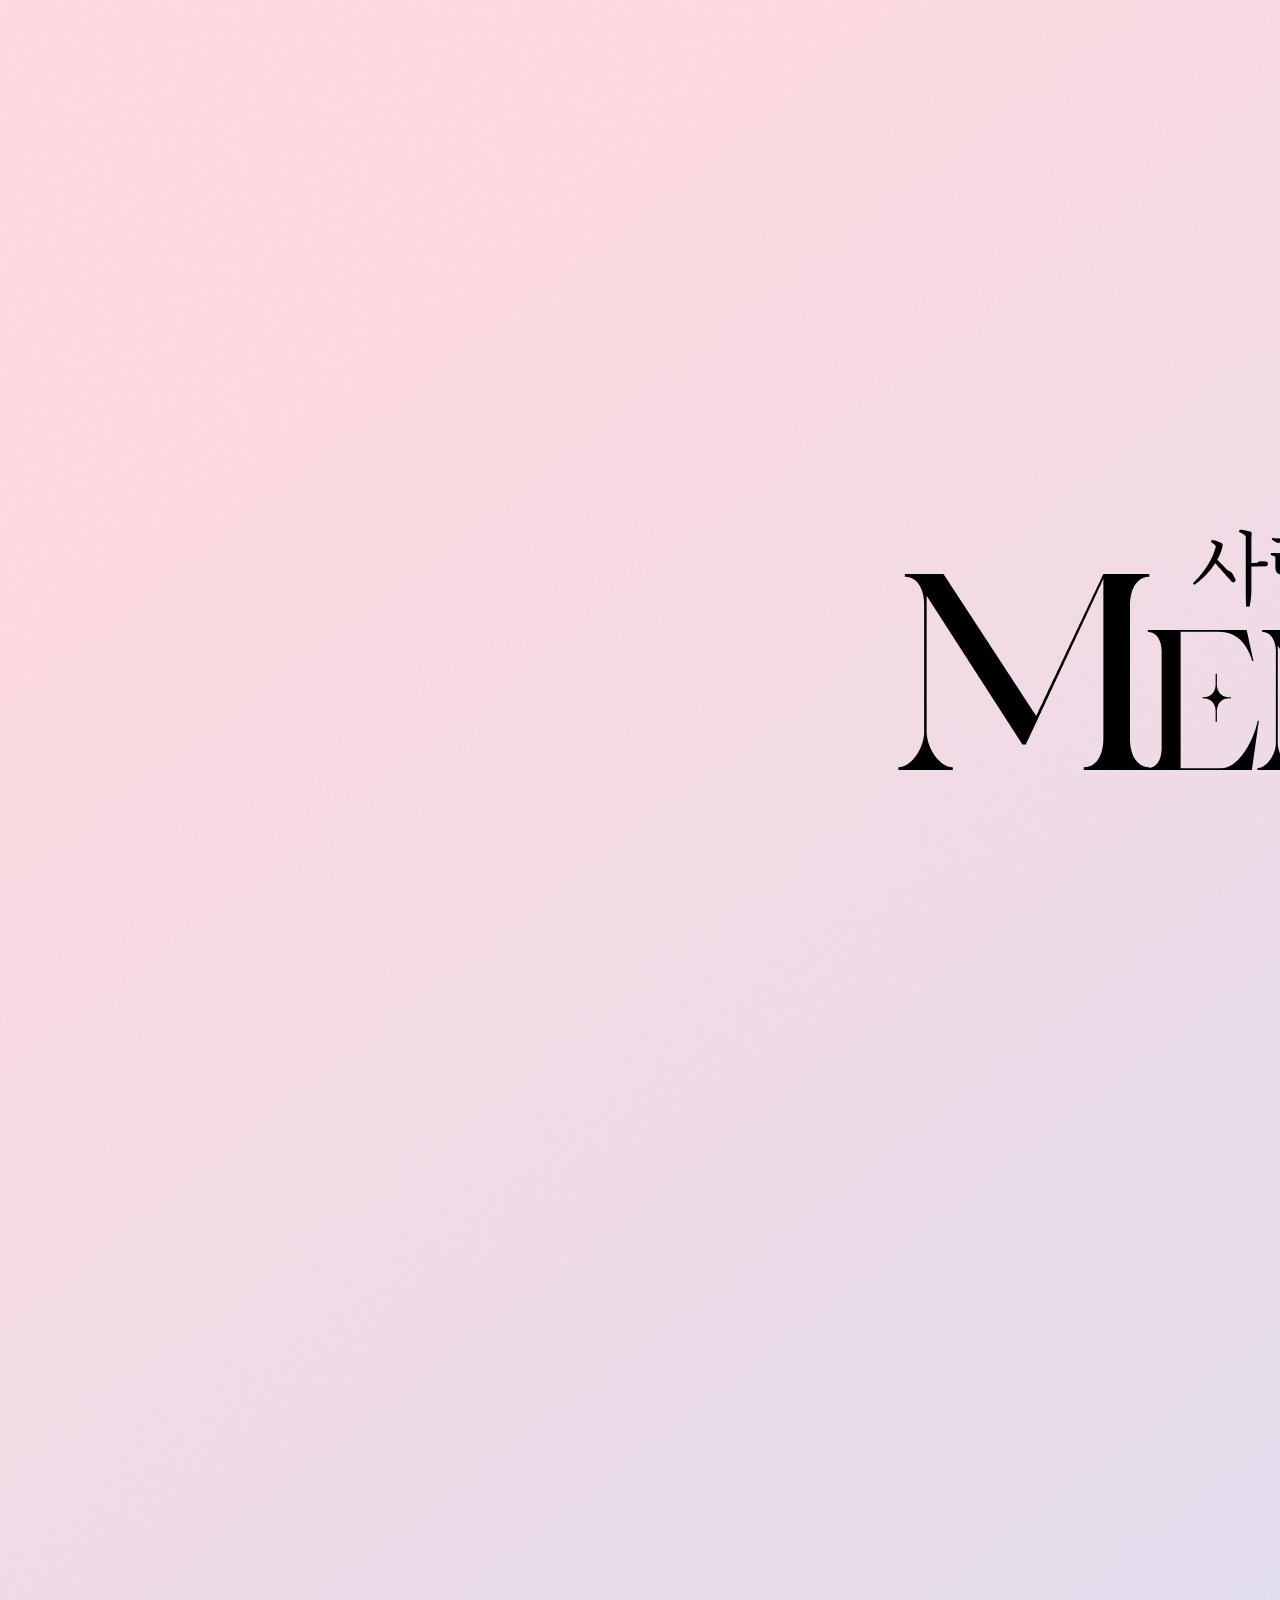
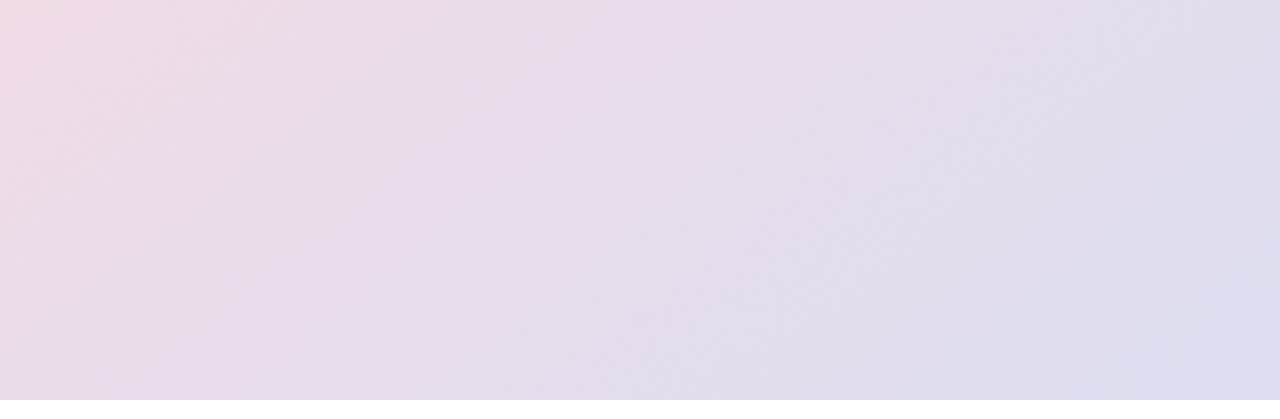
==== index2.html @ 5213a787 "다시 제작 중" ====
<!DOCTYPE html>
<html lang="ko">
<head>
    <meta charset="UTF-8">
    <meta name="viewport" content="width=device-width, initial-scale=1.0">
    <meta name="description" content="사용자의 흐름을 은은하게 밝히고, 디테일은 진중하게 완성하는 디자이너 박은진입니다.">
    <meta name="keywords" content="포트폴리오, 자기소개서, 이력서, UXUI, 웹디자인">
    <title>포트폴리오 | 박은진</title>
    <link rel="shortcut icon" href="https://cdn-icons-png.flaticon.com/128/12321/12321198.png" type="image/x-icon">
    <link rel="stylesheet" href="./styles/reset.css">
    <link rel="stylesheet" href="./styles/var.css">
    <link rel="stylesheet" href="./styles/index2.css">
    <link rel="stylesheet" href="./styles/animation.css">
    <script src="./scripts/index.js" defer></script>
    <script src="./scripts/index_db.js"></script>
    <!--swiper 필수 css cdn 연결-->
    <link rel="stylesheet" href="https://unpkg.com/swiper/swiper-bundle.css">
    <link rel="stylesheet" href="https://unpkg.com/swiper/swiper-bundle.min.css">
    <!--swiper 필수 JS cdn 연결-->
    <script src="https://unpkg.com/swiper/swiper-bundle.js"></script>
    <script src="https://unpkg.com/swiper/swiper-bundle.min.js"></script>
    <!-- 폰트 -->
    <link rel="stylesheet" as="style" crossorigin href="https://cdn.jsdelivr.net/gh/orioncactus/pretendard@v1.3.9/dist/web/static/pretendard-dynamic-subset.min.css"/>
    <link href="https://fonts.googleapis.com/css2?family=Noto+Serif+KR:wght@200..900&display=swap" rel="stylesheet">
</head>
<body>
    <main class="swiper" id="main_slide">
        <div class="swiper-wrapper">
            <!-- 1행-인트로 -->
            <div class="swiper-slide" id="intro">
                <div class="intro_bg">
                    <img class="intro_title" src="./images/intro.jpg" alt="사람과 세상을 잇는 Memori of My Portfolio">
                    <img class="star" src="" alt="">
                    <img class="star" src="" alt="">
                    <img class="scroll" src="" alt="">
                </div><!-- e:intro_bg -->
            </div><!-- e:intro -->
            <!-- ----------------------- 1행 끝 -->
            <!-- 2행-목차 -->
            <div class="swiper-slide" id="content"></div>
            <!-- ----------------------- 2행 끝 -->
            <!-- 3행-자기소개 -->
            <div class="swiper-slide" id="introduce"></div>
            <!-- ----------------------- 3행 끝 -->
            <!-- 4행-스킬&툴 -->
            <div class="swiper-slide" id="skill"></div>
            <!-- ----------------------- 4행 끝 -->
            <!-- 5행-프로세스 -->
            <div class="swiper-slide" id="process"></div>
            <!-- ----------------------- 5행 끝 -->
            <!-- 6행-프로젝트 목차 -->
            <div class="swiper-slide" id="project"></div>
            <!-- ----------------------- 6행 끝 -->
            <!-- 7행-오롤리데이 리디자인 -->
            <div class="swiper-slide" id="lolly_redesign"></div>
            <!-- ----------------------- 7행 끝 -->
            <!-- 8행-TS 트릴리온 리디자인 -->
            <div class="swiper-slide" id="ts_redesign"></div>
            <!-- ----------------------- 8행 끝 -->
            <!-- 9행-UIUX 디자인 -->
            <div class="swiper-slide" id="uiux_design"></div>
            <!-- ----------------------- 9행 끝 -->
            <!-- 10행-상세페이지, 광고 배너 -->
            <div class="swiper-slide" id="graphic"></div>
            <!-- ----------------------- 10행 끝 -->
            <!-- 11행-마무리 -->
            <div class="swiper-slide" id="finish"></div>
            <!-- ----------------------- 11행 끝 -->
        </div><!-- e:swiper-wrapper -->
    </main><!-- e:main_slide -->
</body>
</html>
---- styles/var.css ----
/* var.css */
:root {
    --color-background:#fff;

    --width-desk-v1:1920px;
    --width-desk-v2:1750px;
    --width-desk-v3:1680px;
    --width-desk-v4:1520px;
}
---- styles/animation.css ----
/* animation.css */
/* @keyframes star1V1 {
    0% {transform: rotate(-20deg) rotate(0deg) scaleY(0.4) translateX(-300px) rotate(0deg);}
    100% {transform: rotate(-20deg) rotate(360deg) scaleY(0.4) translateX(-300px) rotate(-360deg);}} */
@keyframes star2 {
    0% {transform:scale(1)}
    100% {transform:scale(1.3)}
}
@keyframes star3 {
    0% {transform:scale(1)}
    100% {transform:scale(1.2)}
}
@keyframes scroll {
    0% {transform:translateY(-10px)}
    100% {transform:translateY(10px)}
}
@keyframes pattern {
    0% {transform:rotate(-5deg) translateZ(0)}
    100% {transform:rotate(5deg) translateZ(0)}
}
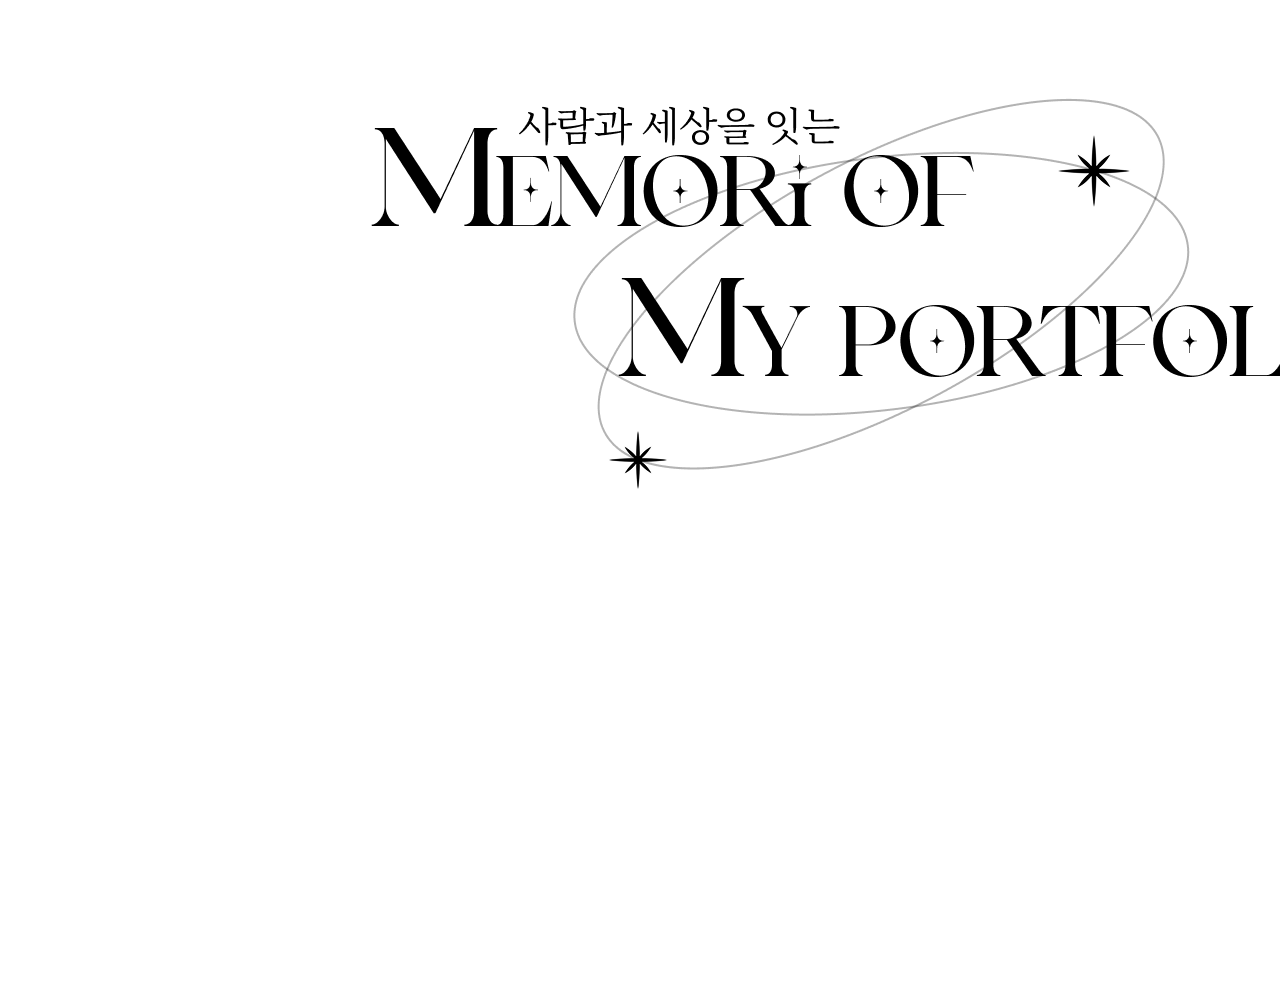
==== commit 63d2b549: "반응형 수정 중" ====
--- a/index2.html
+++ b/index2.html
@@ -29,27 +29,380 @@
             <!-- 1행-인트로 -->
             <div class="swiper-slide" id="intro">
                 <div class="intro_bg">
-                    <img class="intro_title" src="./images/intro.jpg" alt="사람과 세상을 잇는 Memori of My Portfolio">
-                    <img class="star" src="" alt="">
-                    <img class="star" src="" alt="">
-                    <img class="scroll" src="" alt="">
+                    <h1><img class="intro_title" src="./images/intro_title.png" alt="사람과 세상을 잇는 Memori of My Portfolio">
+                    </h1>
+                    <div class="intro_star">
+                        <p class="star star1">
+                            <!-- background-image 처리 -->
+                            <!-- <img class="star" src="./images/star2.svg" alt="별"> -->
+                        </p>
+                        <p class="star star2">
+                            <!-- background-image 처리 -->
+                            <!-- <img class="star" src="./images/star3.svg" alt="별"> -->
+                        </p>
+                    </div><!-- e:intro_star -->
+                    <div class="scroll_guide">
+                        <p class="scroll_icon">
+                            <!-- background-image 처리 -->
+                            <!-- <img class="scroll" src="./images/scroll.svg" alt="스크롤해주세요."> -->
+                        </p>
+                    </div><!-- e:scroll_guide -->
                 </div><!-- e:intro_bg -->
             </div><!-- e:intro -->
             <!-- ----------------------- 1행 끝 -->
             <!-- 2행-목차 -->
-            <div class="swiper-slide" id="content"></div>
+            <div class="swiper-slide" id="content">
+                <div class="content_bg">
+                    <div class="content_header">
+                        <h1><img src="./images/contents_title.png" alt="List of contents"></h1>
+                        <div class="pattern_wrap">
+                            <p class="pattern pattern1">
+                                <!-- background-image 처리 -->
+                                <!-- <img src="./images/pattern1.svg" alt=""> -->
+                            </p>
+                            <p class="pattern pattern2">
+                                <!-- background-image 처리 -->
+                                <!-- <img src="./images/pattern2.svg" alt=""> -->
+                            </p>
+                            <p class="pattern pattern3">
+                                <!-- background-image 처리 -->
+                                <!-- <img src="./images/pattern3.svg" alt=""> -->
+                            </p>
+                        </div>
+                        <div class="star_wrap">
+                            <p class="star star1">
+                                <!-- background-image 처리 -->
+                                <!-- <img src="./images/star1.svg" alt=""> -->
+                            </p>
+                            <p class="star star2">
+                                <!-- background-image 처리 -->
+                                <!-- <img src="./images/star1.svg" alt=""> -->
+                            </p>
+                            <p class="star star3">
+                                <!-- background-image 처리 -->
+                                <!-- <img src="./images/star1.svg" alt=""> -->
+                            </p>
+                        </div><!-- e:star_wrap -->
+                    </div><!-- e:content_header -->
+                    <nav class="tab_nav">
+                        <ul class="tab_list">
+                            <li><a href="#" class="btn introduce_btn">About Me</a></li>
+                            <li><a href="#" class="btn skill_btn">My Skill & Tools</a></li>
+                            <li><a href="#" class="btn project_btn">Project Portfolio</a></li>
+                        </ul><!-- e:tab_list -->
+                    </nav><!-- e:tab_nav -->
+                </div><!-- e:content_bg -->
+            </div><!-- e:content -->
             <!-- ----------------------- 2행 끝 -->
             <!-- 3행-자기소개 -->
-            <div class="swiper-slide" id="introduce"></div>
+            <div class="swiper-slide" id="introduce">
+                <div class="introduce_bg">
+                    <h1><img src="./images/introdection_title.png" alt="About Me Introduction"></h1>
+                    <div class="introduce_wrap">
+                        <div class="id_picture">
+                            <p class="picture">
+                                <!-- 증명사진 background-image 처리 -->
+                            </p>
+                            <p class="name_calligraphic">
+                                <img src="./images/name.svg" alt="Park Eun Jin">
+                            </p>
+                            <p class="my_dsc">
+                                <span>사용자의 흐름을 은은하게 밝히고,</span>
+                                <span>디테일은 진중하게 완성하는 디자이너 박은진입니다.</span>
+                            </p>
+                        </div><!-- e:id_picture -->
+                        <div class="about_me">
+                            <!-- 1. About Me (기본 인적사항) -->
+                            <div class="info_box definition_box">
+                                <h2 class="box_title">About Me</h2>
+                                <div class="box_content">
+                                    <dl class="info_group">
+                                        <div class="row">
+                                            <dt>NAME</dt>
+                                            <dd>박은진 / Park Eun Jin</dd>
+                                        </div>
+                                        <div class="row">
+                                            <dt>BIRTH</dt>
+                                            <dd>2003. 06. 12</dd>
+                                        </div>
+                                        <div class="row">
+                                            <dt>ADDRESS</dt>
+                                            <dd>인천 서구 길주로63번길 7</dd>
+                                        </div>
+                                        <div class="row">
+                                            <dt>PHONE</dt>
+                                            <dd>010-7515-6867</dd>
+                                        </div>
+                                        <div class="row">
+                                            <dt>EMAIL</dt>
+                                            <dd>irin1616@naver.com</dd>
+                                        </div>
+                                    </dl>
+                                </div>
+                            </div>
+                            <!-- 2. License (자격증) -->
+                            <div class="info_box list_box">
+                                <h2 class="box_title">License</h2>
+                                <div class="box_content">
+                                    <ul class="license_list">
+                                        <li>제과기능사</li>
+                                        <li>제빵기능사</li>
+                                        <li>병원코디네이터 1급</li>
+                                        <li>Barista Skills Foundation</li>
+                                    </ul>
+                                </div>
+                            </div>
+                            <!-- 3. Education (학력 사항) -->
+                            <div class="info_box timeline_box">
+                                <h2 class="box_title">Education</h2>
+                                <div class="box_content">
+                                    <ul class="edu_list">
+                                        <li>
+                                            <p class="date">2024. 02</p>
+                                            <div class="edu_name">
+                                                <p>인천재능대학교 졸업</p>
+                                                <p>호텔외식조리과 / 베이커리 카페 전공</p>
+                                            </div>
+                                        </li>
+                                        <li>
+                                            <p class="date">2022. 01</p>
+                                            <div class="edu_name">
+                                                <p>신명여자고등학교 졸업</p>
+                                            </div>
+                                        </li>
+                                        <li>
+                                            <p class="date">2019. 02</p>
+                                            <div class="edu_name">
+                                                <p>간석여자중학교 졸업</p>
+                                            </div>
+                                        </li>
+                                    </ul>
+                                </div>
+                            </div>
+                            <!-- 4. Skill (스킬 아이콘) -->
+                            <div class="info_box skills_box">
+                                <h2 class="box_title">Skill</h2>
+                                <div class="box_content">
+                                    <ul class="skill_list">
+                                        <li><img src="./images/figma.svg" alt="Figma"></li>
+                                        <li><img src="./images/html5.svg" alt="HTML5"></li>
+                                        <li><img src="./images/css3.svg" alt="CSS3"></li>
+                                        <li><img src="./images/photoshop.svg" alt="Photoshop"></li>
+                                        <li><img src="./images/illustrator.svg" alt="Illustrator"></li>
+                                        <li><img src="./images/github.svg" alt="GitHub"></li>
+                                    </ul>
+                                </div>
+                            </div>
+                            <!-- 5. Job Training Program (교육 수료) -->
+                            <div class="info_box training_box">
+                                <h2 class="box_title">Job Training Program</h2>
+                                <div class="box_content">
+                                    <ul class="train_list">
+                                        <li>
+                                            <p class="date">2026. 10</p>
+                                            <div class="train_name">
+                                                <p>[디지털디자인] UI/UX 반응형 웹디자인 & 퍼블리셔</p>
+                                                <p>그린컴퓨터아카데미아 / 수료</p>
+                                            </div>
+                                        </li>
+                                        <li>
+                                            <p class="date">2024. 05</p>
+                                            <div class="train_name">
+                                                <p>제과기능사(실기3)</p>
+                                                <p>다인요리전문학원 / 수료</p>
+                                            </div>
+                                        </li>
+                                        <li>
+                                            <p class="date">2024. 04</p>
+                                            <div class="train_name">
+                                                <p>디저트</p>
+                                                <p>다인요리전문학원 / 수료</p>
+                                            </div>
+                                        </li>
+                                        <li>
+                                            <p class="date">2024. 03</p>
+                                            <div class="train_name">
+                                                <p>제빵기능사(실기3)</p>
+                                                <p>다인요리전문학원 / 수료</p>
+                                            </div>
+                                        </li>
+                                    </ul>
+                                </div>
+                            </div>
+                        </div><!-- e:about_me -->
+                    </div><!-- e:introduce_wrap -->
+                </div><!-- e:introduce_bg -->
+            </div><!-- e:introduce -->
             <!-- ----------------------- 3행 끝 -->
             <!-- 4행-스킬&툴 -->
-            <div class="swiper-slide" id="skill"></div>
+            <div class="swiper-slide" id="skill">
+                <div class="sklii_bg">
+                    <h1><img src="./images/skill_title.png" alt="Tools Skill"></h1>
+                    <div class="sklii_wrap">
+                        <dl class="skill figma">
+                            <dt>
+                                <h3>Figma</h3>
+                                <p class="icon_figma"></p>
+                            </dt>
+                            <dd class="summary">UI/UX 설계 및 인터랙티브 프로토타이핑</dd>
+                            <dd class="desc">
+                                <span>사용자 중심의 반응형 모바일/웹 UI를 설계,</span>
+                                <span>오토레이아웃 (Auto Layout)과 컴포넌트화를 활용해</span>
+                                <span>효율적인 디자인 시스템 구축 및 프로토타입 제작 가능.</span>
+                            </dd>
+                        </dl><!-- e:figma -->
+                        <dl class="skill html">
+                            <dt>
+                                <h3>HTML5</h3>
+                                <p class="icon_html"><!-- 아이콘 background-image로 처리 --></p>
+                            </dt>
+                            <dd class="summary">시맨틱 마크업 및 접근성 고려 구조화</dd>
+                            <dd class="desc">
+                                <span>검색엔진 최적화(SEO)와 웹 접근성을 고려해 시맨틱 태그</span>
+                                <span>기반의 표준화된 문서 구조를 설계, 유지보수가 용이하도록 텍스트와</span>
+                                <span>콘텐츠 레이아웃을 작성.</span>
+                            </dd>
+                        </dl><!-- e:html -->
+                        <dl class="skill css">
+                            <dt>
+                                <h3>CSS3</h3>
+                                <p class="icon_css"><!-- 아이콘 background-image로 처리 --></p>
+                            </dt>
+                            <dd class="summary">반응형 웹 구현 및 디테일한 스타일링</dd>
+                            <dd class="desc">
+                                <span>Flexbox 및 Grid 시스템을 자유롭게 다루어 다양한 디바이스 해상도에</span>
+                                <span>최적화된 반응형 레이아웃을 구현, CSS</span>
+                                <span>애니메이션을 활용해 직관적인 사용자 경험(UX)을 연출.</span>
+                            </dd>
+                        </dl><!-- e:css -->
+                        <dl class="skill photoshop">
+                            <dt>
+                                <h3>Photoshop</h3>
+                                <p class="icon_photoshop"><!-- 아이콘 background-image로 처리 --></p>
+                            </dt>
+                            <dd class="summary">비주얼 보정 및 이미지 합성</dd>
+                            <dd class="desc">
+                                <span>레이어 마스크와 다양한 필터/효과를 활용하여 고품질의</span>
+                                <span>비주얼 콘텐츠를 제작, 웹·모바일 환경에 최적화된 상세페이지 및</span>
+                                <span>프로모션 배너 마케팅 이미지를 리터칭.</span>
+                            </dd>
+                        </dl><!-- e:photoshop -->
+                        <dl class="skill illustrator">
+                            <dt>
+                                <h3>Illustrator</h3>
+                                <p class="icon_illustrator"><!-- 아이콘 background-image로 처리 --></p>
+                            </dt>
+                            <dd class="summary">웹/앱 전용 벡터 그래픽 및 아이콘 제작</dd>
+                            <dd class="desc">
+                                <span>해상도에 영향받지 않는 깨끗한 벡터 기술을 바탕으로 브랜드 로고,</span>
+                                <span>웹/앱 전용 아이콘, 캐릭터 및 일러스트 요소를 제작, SVG 형태의</span>
+                                <span>웹 최적화 에셋을 추출 가능.</span>
+                            </dd>
+                        </dl><!-- e:illustrator -->
+                    </div><!-- e:sklii_wrap -->
+                </div><!-- e:sklii_bg -->
+            </div><!-- e:skill -->
             <!-- ----------------------- 4행 끝 -->
             <!-- 5행-프로세스 -->
-            <div class="swiper-slide" id="process"></div>
+            <div class="swiper-slide" id="process">
+                <div class="process_bg">
+                    <h1><img src="./images/portfolio_title.png" alt="Project Portfolio"></h1>
+                    <div class="process_wrap">
+                        <div class="process_title"><!-- 전체 타이틀 -->
+                            <p class="process_star">
+                                <!-- 아이콘 background-image로 처리 -->
+                                <!-- <img src="./images/star3.svg" alt=""> -->
+                            </p>
+                            <p class="title">My PROJECT PROCESS</p>
+                        </div><!-- e:process_title -->
+                        <ol class="process_sequence">
+                            <li>
+                                <p class="num">01.</p>
+                                <div class="info">
+                                    <h3>리서치 및 계획하기</h3>
+                                    <p>어떤 웹사이트나 앱을 만들지 구상하고, 어떤 메뉴와 내용이 들어갈지 결정합니다.</p>
+                                </div>
+                            </li>
+                            <li>
+                                <p class="num">02.</p>
+                                <div class="info">
+                                    <h3>와이어프레임 및 정보 구조화 하기</h3>
+                                    <p>화면의 뼈대와 메뉴 구조를 설계하여, 사용자가 막힘없이 목적까지 이동할 수 있도록 합니다.</p>
+                                </div>
+                            </li>
+                            <li>
+                                <p class="num">03.</p>
+                                <div class="info">
+                                    <h3>UI 디자인 만들기</h3>
+                                    <p>색상, 폰트, 이미지, 버튼 디자인을 적용해 완성된 '디자인 화면(시안)'을 만들어냅니다.</p>
+                                </div>
+                            </li>
+                            <li>
+                                <p class="num">04.</p>
+                                <div class="info">
+                                    <h3>마크업 개발하기</h3>
+                                    <p>피그마 화면을 보면서 웹 브라우저가 읽을 수 있도록 글자, 이미지, 섹션 등의 HTML 코드를 작성합니다.</p>
+                                </div>
+                            </li>
+                            <li>
+                                <p class="num">05.</p>
+                                <div class="info">
+                                    <h3>스타일링 및 동적 구현하기</h3>
+                                    <p>CSS로 피그마 디자인과 반응형 화면을 구현하고, JS로 기본 인터랙션(버튼 동작 등)을 더합니다.</p>
+                                </div>
+                            </li>
+                        </ol><!-- e:process_sequence -->
+                    </div><!-- e:process_wrap -->
+                </div><!-- e:process_bg -->
+            </div><!-- e:process -->
             <!-- ----------------------- 5행 끝 -->
             <!-- 6행-프로젝트 목차 -->
-            <div class="swiper-slide" id="project"></div>
+            <div class="swiper-slide" id="project">
+                <div class="project_bg">
+                    <div class="proj_title">
+                        <p class="project_star">
+                            <!-- 아이콘 background-image로 처리 -->
+                            <!-- <img src="./images/star3.svg" alt=""> -->
+                        </p>
+                        <h3 class="title">MY PROJECT</h3>
+                    </div><!-- e:proj_title -->
+                    <p class="announcement">이미지를 클릭하면 해당 프로젝트로 이동합니다.</P>
+                    <div class="project_wrap">
+                        <ul class="project_list">
+                            <li>
+                                <a href="#" class="proj_card card_1">
+                                    <p class="arrow_icon"><!-- 아이콘 background-image로 처리 --></p>
+                                    <div class="card_info">
+                                        <p class="redesign_num">01.</p>
+                                        <p class="redesign_title">WEB</p>
+                                        <p class="redesign_keyword"># 오롤리데이 | TS트릴리온</p>
+                                    </div>
+                                </a>
+                            </li>
+                            <li>
+                                <a href="#" class="proj_card card_2">
+                                    <p class="arrow_icon"><!-- 아이콘 background-image로 처리 --></p>
+                                    <div class="card_info">
+                                        <p class="redesign_num">02.</p>
+                                        <p class="redesign_title">UIUX</p>
+                                        <p class="redesign_keyword"># 다이어리</p>
+                                    </div>
+                                </a>
+                            </li>
+                            <li>
+                                <a href="#" class="proj_card card_3">
+                                    <p class="arrow_icon"><!-- 아이콘 background-image로 처리 --></p>
+                                    <div class="card_info">
+                                        <p class="redesign_num">03.</p>
+                                        <p class="redesign_title">GRAPHIC</p>
+                                        <p class="redesign_keyword"># 상세페이지 | 광고 배너</p>
+                                    </div>
+                                </a>
+                            </li>
+                        </ul><!-- e:project_list -->
+                    </div><!-- e:project_wrap -->
+                </div><!-- e:project_bg -->
+            </div><!-- e:project -->
             <!-- ----------------------- 6행 끝 -->
             <!-- 7행-오롤리데이 리디자인 -->
             <div class="swiper-slide" id="lolly_redesign"></div>
--- a/styles/var.css
+++ b/styles/var.css
@@ -6,4 +6,75 @@
     --width-desk-v2:1750px;
     --width-desk-v3:1680px;
     --width-desk-v4:1520px;
+
+    /* 폰트 */
+    --font-size-8:0.5em;
+    --font-size-10:0.625em;
+    --font-size-12:0.75em;
+    --font-size-13:0.813em;
+    --font-size-14:0.875em;
+    --font-size-15:0.938em;
+    --font-size-16:1em;
+    --font-size-17:1.063em;
+    --font-size-18:1.125em;
+    --font-size-20:1.25em;
+    --font-size-22:1.375em;
+    --font-size-23:1.438em;
+    --font-size-24:1.5em;
+    --font-size-25:1.563em;
+    --font-size-26:1.625em;
+    --font-size-32:2em;
+    --font-size-34:2.125em;
+
+    /* 폰트 두께 */
+    --font-weight-demilight:300;
+    --font-weight-medium:500;
+    --font-weight-semibold:600;
+    --font-weight-bold:700;
+
+    /* 자간 */
+    --letter-spacing-nomal:-0.02em;
+    --letter-spacing-xxs:-0.03em;
+    --letter-spacing-xxxs:-0.04em;
+    --letter-spacing-xs:-0.06em;
+    --letter-spacing-s:-0.07em;
+    --letter-spacing-ms:-0.08em;
+
+    /* 행간 */
+    --line-height-m:1.3;
+    --line-height-md:1.5;
+
+    /* 모서리 둥글기 */
+    --radius-xs:3px;
+    --radius-m:20px;
+    --radius-ml:30px;
+    --radius-l:50px;
+
+    /* 간격 */
+    --spacing-3:3px;
+    --spacing-4:4px;
+    --spacing-6:6px;
+    --spacing-8:8px;
+    --spacing-10:10px;
+    --spacing-13:13px;
+    --spacing-12:12px;
+    --spacing-14:14px;
+    --spacing-15:15px;
+    --spacing-16:16px;
+    --spacing-18:18px;
+    --spacing-20:20px;
+    --spacing-22:22px;
+    --spacing-24:24px;
+    --spacing-25:25px;
+    --spacing-26:26px;
+    --spacing-30:30px;
+    --spacing-40:40px;
+    --spacing-50:50px;
+    --spacing-52:52px;
+    --spacing-54:54px;
+    --spacing-60:60px;
+    --spacing-62:62px;
+    --spacing-64:64px;
+    --spacing-70:70px;
+    --spacing-80:80px;
 }
